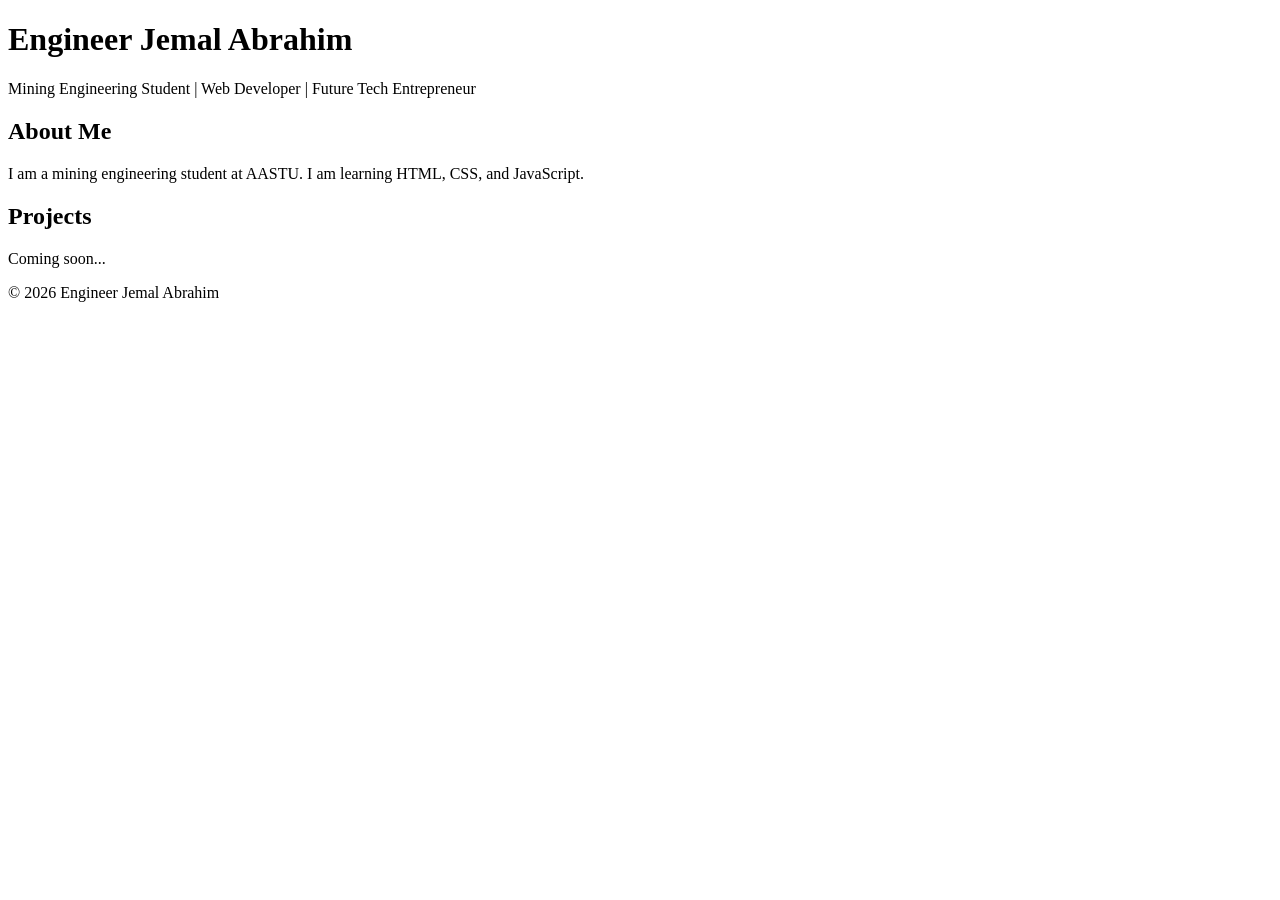
==== index.html @ fd4eeba2 "Create index.html" ====
<!DOCTYPE html>
<html lang="en">
<head>
  <meta charset="UTF-8">
  <meta name="viewport" content="width=device-width, initial-scale=1.0">
  <title>Engineer Jemal Portfolio</title>
  <link rel="stylesheet" href="style.css">
</head>
<body>
  <header>
    <h1>Engineer Jemal Abrahim</h1>
    <p>Mining Engineering Student | Web Developer | Future Tech Entrepreneur</p>
  </header>

  <section id="about">
    <h2>About Me</h2>
    <p>I am a mining engineering student at AASTU. I am learning HTML, CSS, and JavaScript.</p>
  </section>

  <section id="projects">
    <h2>Projects</h2>
    <p>Coming soon...</p>
  </section>

  <footer>
    <p>© 2026 Engineer Jemal Abrahim</p>
  </footer>

  <script src="script.js"></script>
</body>
</html>
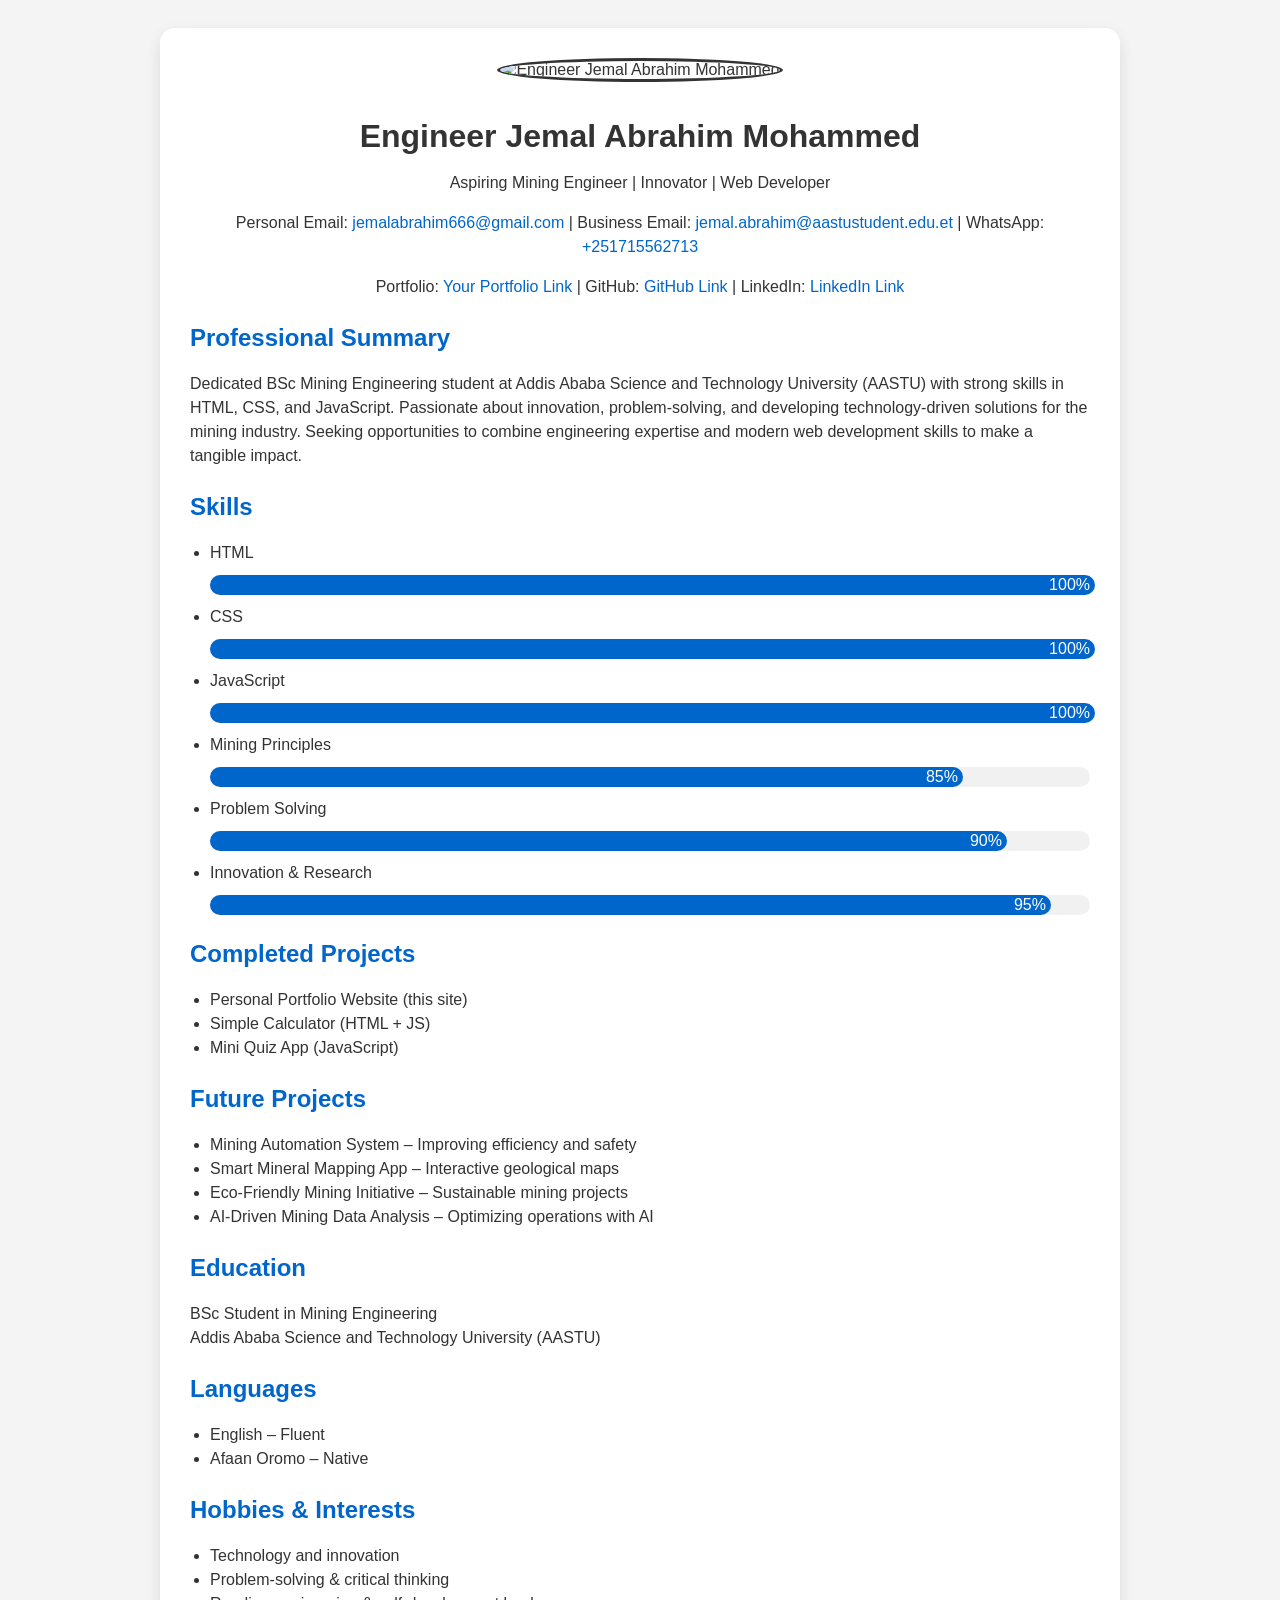
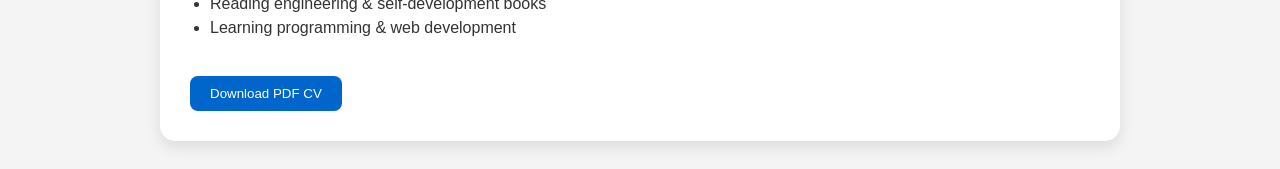
==== commit 45acd53c: "Add files via upload" ====
--- a/index.html
+++ b/index.html
@@ -1,31 +1,106 @@
 <!DOCTYPE html>
 <html lang="en">
 <head>
-  <meta charset="UTF-8">
-  <meta name="viewport" content="width=device-width, initial-scale=1.0">
-  <title>Engineer Jemal Portfolio</title>
-  <link rel="stylesheet" href="style.css">
+<meta charset="UTF-8">
+<meta name="viewport" content="width=device-width, initial-scale=1.0">
+<title>Elite CV - Engineer Jemal Abrahim Mohammed</title>
+<style>
+body {font-family: Arial,sans-serif; background:#f4f4f4; color:#333; padding:20px;}
+.container {max-width:900px; margin:auto; background:#fff; padding:30px; border-radius:15px; box-shadow:0 6px 15px rgba(0,0,0,0.1);}
+header {text-align:center;}
+header img {width:150px; border-radius:50%; border:3px solid #333; margin-bottom:15px;}
+h1 {margin-bottom:5px;}
+h2 {margin-top:25px; color:#0066cc;}
+p, li {font-size:16px; line-height:1.5;}
+ul {padding-left:20px;}
+.skill {background:#f1f1f1; border-radius:10px; margin:10px 0; width:100%; height:20px; position:relative;}
+.skill-bar {background:#0066cc; height:100%; width:0%; border-radius:10px; text-align:right; color:#fff; padding-right:5px; line-height:20px; transition:width 1.5s;}
+a {color:#0066cc; text-decoration:none;}
+@media(max-width:600px){.container{padding:15px;}}
+</style>
 </head>
 <body>
+
+<div class="container">
   <header>
-    <h1>Engineer Jemal Abrahim</h1>
-    <p>Mining Engineering Student | Web Developer | Future Tech Entrepreneur</p>
+    <img src="images/jemal.jpg" alt="Engineer Jemal Abrahim Mohammed">
+    <h1>Engineer Jemal Abrahim Mohammed</h1>
+    <p>Aspiring Mining Engineer | Innovator | Web Developer</p>
+    <p>
+      Personal Email: <a href="mailto:jemalabrahim666@gmail.com">jemalabrahim666@gmail.com</a> | 
+      Business Email: <a href="mailto:jemal.abrahim@aastustudent.edu.et">jemal.abrahim@aastustudent.edu.et</a> | 
+      WhatsApp: <a href="https://wa.me/251715562713" target="_blank">+251715562713</a>
+    </p>
+    <p>Portfolio: <a href="#">Your Portfolio Link</a> | GitHub: <a href="#">GitHub Link</a> | LinkedIn: <a href="#">LinkedIn Link</a></p>
   </header>
 
-  <section id="about">
-    <h2>About Me</h2>
-    <p>I am a mining engineering student at AASTU. I am learning HTML, CSS, and JavaScript.</p>
-  </section>
+  <h2>Professional Summary</h2>
+  <p>
+    Dedicated BSc Mining Engineering student at Addis Ababa Science and Technology University (AASTU) with strong skills in HTML, CSS, and JavaScript.  
+    Passionate about innovation, problem-solving, and developing technology-driven solutions for the mining industry.  
+    Seeking opportunities to combine engineering expertise and modern web development skills to make a tangible impact.
+  </p>
 
-  <section id="projects">
-    <h2>Projects</h2>
-    <p>Coming soon...</p>
-  </section>
+  <h2>Skills</h2>
+  <ul>
+    <li>HTML <div class="skill"><div class="skill-bar" style="width:100%">100%</div></div></li>
+    <li>CSS <div class="skill"><div class="skill-bar" style="width:100%">100%</div></div></li>
+    <li>JavaScript <div class="skill"><div class="skill-bar" style="width:100%">100%</div></div></li>
+    <li>Mining Principles <div class="skill"><div class="skill-bar" style="width:85%">85%</div></div></li>
+    <li>Problem Solving <div class="skill"><div class="skill-bar" style="width:90%">90%</div></div></li>
+    <li>Innovation & Research <div class="skill"><div class="skill-bar" style="width:95%">95%</div></div></li>
+  </ul>
 
-  <footer>
-    <p>© 2026 Engineer Jemal Abrahim</p>
-  </footer>
+  <h2>Completed Projects</h2>
+  <ul>
+    <li>Personal Portfolio Website (this site)</li>
+    <li>Simple Calculator (HTML + JS)</li>
+    <li>Mini Quiz App (JavaScript)</li>
+  </ul>
 
-  <script src="script.js"></script>
+  <h2>Future Projects</h2>
+  <ul>
+    <li>Mining Automation System – Improving efficiency and safety</li>
+    <li>Smart Mineral Mapping App – Interactive geological maps</li>
+    <li>Eco-Friendly Mining Initiative – Sustainable mining projects</li>
+    <li>AI-Driven Mining Data Analysis – Optimizing operations with AI</li>
+  </ul>
+
+  <h2>Education</h2>
+  <p>BSc Student in Mining Engineering<br>Addis Ababa Science and Technology University (AASTU)</p>
+
+  <h2>Languages</h2>
+  <ul>
+    <li>English – Fluent</li>
+    <li>Afaan Oromo – Native</li>
+  </ul>
+
+  <h2>Hobbies & Interests</h2>
+  <ul>
+    <li>Technology and innovation</li>
+    <li>Problem-solving & critical thinking</li>
+    <li>Reading engineering & self-development books</li>
+    <li>Learning programming & web development</li>
+  </ul>
+
+  <!-- Download Button -->
+  <a href="files/Jemal_Elite_CV.pdf" download>
+    <button style="padding:10px 20px; background:#0066cc; color:#fff; border:none; border-radius:8px; margin-top:20px; cursor:pointer;">Download PDF CV</button>
+  </a>
+
+</div>
+
+<script>
+// Animate skill bars
+window.addEventListener("load", () => {
+  const bars = document.querySelectorAll(".skill-bar");
+  bars.forEach(bar => {
+    const width = bar.style.width;
+    bar.style.width = "0%";
+    setTimeout(()=>{ bar.style.width = width; }, 500);
+  });
+});
+</script>
+
 </body>
-</html>
+</html>
